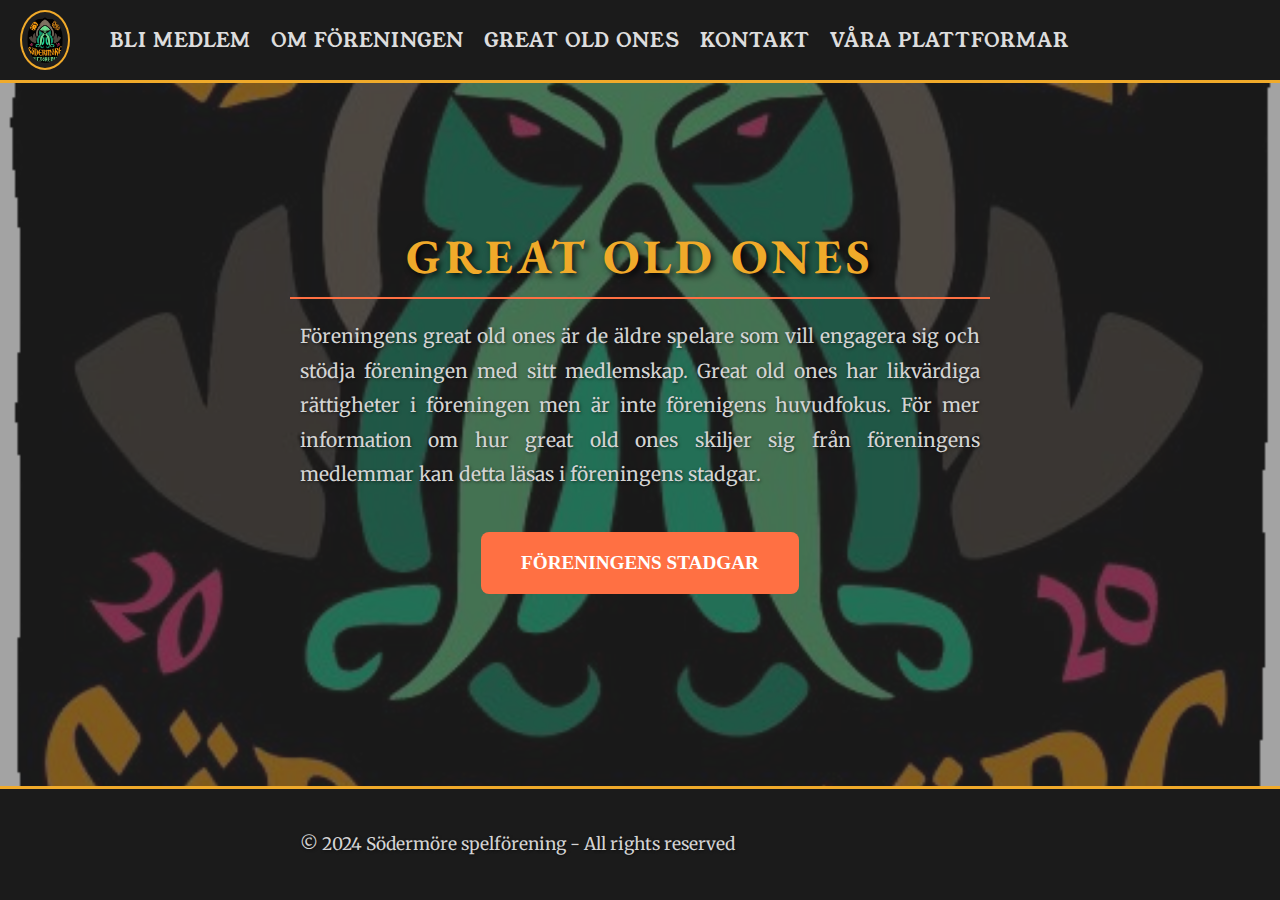
==== great-old-ones.html @ 02aed860 "Add files via upload" ====
<!DOCTYPE html>
<html lang="sv">
<head>
    <meta charset="UTF-8">
    <meta name="viewport" content="width=device-width, initial-scale=1.0">
    <title>Great Old Ones - Spelföreningen</title>
    <link rel="stylesheet" href="styles.css">
</head>
<body>
   <!-- Header med navigering -->
   <header></header>

    <main>
        <section id="great-old-ones">
            <h1>Great Old Ones</h1>
            <p>Föreningens great old ones är de äldre spelare som vill engagera sig och stödja föreningen med sitt medlemskap. 
                Great old ones har likvärdiga rättigheter i föreningen men är inte förenigens huvudfokus.  För mer information om hur great old ones skiljer sig från föreningens medlemmar kan detta läsas i föreningens stadgar.</p>
                <a class="btn" href="stadgar.html" target="_blank" rel="noopener noreferrer">Föreningens stadgar</a>
        </section>
    </main>

   <!-- Footer med copyright-->
   <footer></footer>

    <script src="script.js"></script>
</body>
</html>
---- styles.css ----
@import url('https://fonts.googleapis.com/css2?family=Cinzel:wght@400;700&family=Creepster&display=swap');
@import url('https://fonts.googleapis.com/css2?family=EB+Garamond:wght@400;700&display=swap');
@import url('https://fonts.googleapis.com/css2?family=Playfair+Display:wght@400;700&display=swap');
@import url('https://fonts.googleapis.com/css2?family=Young+Serif&family=Merriweather:wght@300;400&display=swap');
@import url('https://fonts.googleapis.com/css2?family=Cinzel:wght@700&display=swap');
@import url('https://fonts.googleapis.com/css2?family=Playfair+Display:wght@700&display=swap');

/* Animation för rubriker */
@keyframes fadeIn {
    from {
        opacity: 0;
        transform: translateY(-20px);
    }
    to {
        opacity: 1;
        transform: translateY(0);
    }
}

/* Applicera animationen på rubriker */
h1, h2, h3 {
    animation: fadeIn 500ms ease-in-out;
}


/* Grundläggande reset */
* {
    margin: 0;
    padding: 0;
    box-sizing: border-box;
}

/* För hela sidan */
html, body {
    height: 100%; /* Gör att body fyller hela höjden av sidan */
    display: flex;
    flex-direction: column; /* Flexbox för att hantera layouten */
}

/* Huvudinnehåll */
main {
    flex: 1; /* Gör att main tar upp allt utrymme mellan header och footer */
    display: flex;
    flex-direction: column;
    justify-content: center; /* Centrera innehållet vertikalt om det är lite */
    align-items: center;
    padding: 20px;
}

/* Footer */
footer {
    background-color:  #1b1b1b;
    color: #ddd;
    text-align: center;
    padding: 20px;
    border-top: 3px solid #f0aa2a; /* Dekorativ linje */
    font-size: 0.9em;
    position: relative;
}

/* Header */
header {
    display: flex;
    flex-direction: row; /* Gör så att logotypen och nav ligger på rad */
    justify-content: flex-start; /* Logotypen ska vara på vänster sida */
    align-items: center; /* Vertikal centrering för elementen */
    background:  #1b1b1b;
    border-bottom: 3px solid #f0aa2a; /* Dekorativ linje */
    padding: 10px 20px;
    position: sticky;
    top: 0;
    z-index: 1000;
    width: 100%;
    box-sizing: border-box; /* Säkerställ att padding inte påverkar bredden */
}

/* Logotypen */
.home-link {
    display: flex;
    align-items: center;
    text-decoration: none;
    margin-right: 20px; /* Mellanrum mellan logotypen och navigationen */
}

/* Logotyp stil */
.logo-icon {
    width: 50px;
    height: auto;
    border: 2px solid #f0aa2a;
    border-radius: 50%;
    background: #1e1e1e;
    padding: 5px;
    transition: transform 0.3s ease, box-shadow 0.3s ease;
}

/* Hover-effekt för logotyp */
.logo-icon:hover {
    transform: scale(1.1); /* Zoom vid hover */
    box-shadow: 0 0 10px #f0aa2a;
}

/* Navigation */
nav {
    display: flex;
    flex-wrap: wrap; /* Gör så att länkarna läggs på nästa rad om de inte får plats */
    justify-content: flex-start; /* Så att alla länkar ligger på en rad till vänster */
    align-items: center; /* Vertikal centrering för navigationen */
    flex-grow: 1; /* Gör så att navigationen tar upp den återstående bredden */
}

/* Navigation ul */
nav ul {
    list-style: none;
    display: flex;
    gap: 20px; /* Mellanrum mellan länkar */
    margin-left: 20px; /* Ger lite mellanrum mellan logotypen och länkarna */
    flex-wrap: wrap; /* Se till att länkarna inte går utanför och hamnar på en ny rad */
}

/* Navigation li */
nav ul li {
    position: relative;
}

/* Navigation länkar */
nav ul li a {
    text-decoration: none;
    color: #ddd;
    font-size: 1.2em;
    text-transform: uppercase;
    font-family: 'Young Serif', serif;
    letter-spacing: 1px;
    position: relative;
    transition: color 0.3s ease;
}

nav ul li a:hover {
    color: #f0aa2a;
}

/* Dekorativa punkter vid hover */
nav ul li::after {
    content: "●";
    color: #f0aa2a;
    font-size: 0.8em;
    position: absolute;
    left: 50%;
    transform: translateX(-50%);
    top: 30px;
    opacity: 0;
    transition: opacity 0.3s ease-in-out, top 0.3s ease-in-out;
}

nav ul li a:hover + ::after {
    opacity: 1;
    top: 25px; /* Lätt rörelse uppåt */
}

/* För att lägga till en responsiv design om nödvändigt */
@media (max-width: 768px) {
    nav ul {
        flex-direction: column;
        align-items: center; /* Centrerar navigationen vertikalt vid små skärmar */
    }

    nav ul li {
        margin: 10px 0;
    }

    h1 {
        font-size: 2.2em;
    }

    h2 {
        font-size: 1.5em;
    }
}




/* Hem sektion */
#home {
    text-align: center;
    padding: 80px 20px;
    position: relative;
    z-index: 2;
}

#home .logo {
    position: relative;
    max-width: 300px;
    margin: 0 auto 30px;
}

#home img {
    width: 100%;
    height: auto;
    max-width: 400px;
}

/* Knapp */
.btn {
    background-color: #ff7043;
    color: #fff;
    padding: 10px 20px;
    text-decoration: none;
    text-transform: uppercase;
    font-weight: bold;
    border-radius: 5px;
    transition: background-color 0.3s ease;
}

.btn:hover {
    background-color: #e84d2c;
}

/* För bakgrund på andra sidor (utan logotyp på landningssidan) */
body:not(#home) {
    position: relative;
}

/* Pseudo-element för bakgrundsbild på andra sidor */
body::before {
    content: "";
    position: absolute;
    top: 0;
    left: 0;
    width: 100%;
    height: 100%;
    background: url('logotyp.png') no-repeat center center fixed;
    background-size: cover;
    filter: brightness(50%) contrast(80%);  /* Minskar ljusstyrkan och kontrasten */
    background-color: rgba(0, 0, 0, 0.4); /* Transparent svart lager för att ge opacity */
    z-index: -1;
}

/* Sektioner */
section {
    padding: 40px 20px;
    margin-bottom: 30px;
    position: relative;
    z-index: 1;
}

h1 {
    font-family: 'EB Garamond', serif; /* Använd detta om Young Serif inte finns */
    color: #f0aa2a;
    font-weight: 700;
    text-align: center;
    margin-bottom: 20px;
    text-transform: uppercase;
    font-size: 3em;
    letter-spacing: 4px;
    text-shadow: 3px 3px 6px rgba(0, 0, 0, 0.8);
    border-bottom: 2px solid #ff7043;
    padding-bottom: 10px;
}

/* För H2 (Sekundära rubriker) */
h2 {
    font-family: 'Cinzel', serif; /* För en klassisk, elegant känsla */
    font-size: 2.5em; /* Justera storleken för att ge mer visuell vikt */
    color: #f0aa2a; /* Ljus orange för att matcha andra designelement */
    margin-bottom: 20px;
    text-transform: uppercase; /* För att göra rubriken mer markerad */
    letter-spacing: 3px; /* Lite mer utrymme mellan bokstäver */
    text-shadow: 2px 2px 5px rgba(0, 0, 0, 0.3); /* Lätt skugga för djup */
}

/* För små rubriker (H3, om du använder dem) */
h3 {
 font-family: 'Playfair Display', serif; /* För en sofistikerad känsla */
    font-size: 1.8em; /* Justera storleken för att ge bra kontrast mot H2 */
    color: #e93db5; /* Färgglad, lite mer lekfull färg för mindre rubriker */
    margin-bottom: 15px;
    text-transform: capitalize; /* För att göra rubriken mer lättläst */
    text-shadow: 1px 1px 3px rgba(0, 0, 0, 0.5); /* Mjukare skugga */
    border-left: 4px solid #ff7043; /* Vertikal linje till vänster för dekoration */
    padding-left: 10px; /* Liten padding för avstånd från linjen */
}

p {
    font-family: 'Merriweather', serif; /* Kompletterar Young Serif */
    font-size: 1.2em; /* Lite större för bättre läsbarhet */
    line-height: 1.8; /* Ökar radavstånd för luftigt utseende */
    color: #d4d4d4; /* Ljusare textfärg som kontrast mot bakgrunden */
    text-align: justify; /* Justera texten för ett mer balanserat utseende */
    margin: 20px auto; /* Lägger till lite avstånd mellan stycken */
    max-width: 700px; /* Begränsa bredden för bättre läsbarhet */
    padding: 0 10px; /* Lägger till en liten inre marginal */
    text-shadow: 1px 1px 3px rgba(0, 0, 0, 0.5); /* Diskret skugga för djup */
}


/* Modal */
.modal {
    display: none; /* Hidden by default */
    position: fixed; 
    z-index: 1000; /* Sit on top */
    left: 0;
    top: 0;
    width: 100%;
    height: 100%;
    overflow: auto;
    background-color: rgb(0,0,0); /* Fallback color */
    background-color: rgba(0,0,0,0.4); /* Black w/ opacity */
}

.modal-content {
    background-color: #fefefe;
    margin: 15% auto;
    padding: 20px;
    border: 1px solid #888;
    width: 80%;
}

/* Lightbox (enkel bild-galleri) */
.lightbox img {
    width: 100%;
    height: auto;
    cursor: pointer;
}

.lightbox {
    display: none;
    position: fixed;
    z-index: 9999;
    left: 0;
    top: 0;
    width: 100%;
    height: 100%;
    background: rgba(0, 0, 0, 0.8);
    justify-content: center;
    align-items: center;
}

/* Lightbox aktiv */
.lightbox.active {
    display: flex;
}

/* Responsiv design }*/
@media (max-width: 768px) {
    nav ul {
        flex-direction: column;
    }

    nav ul li {
        margin: 10px 0;
    }

    h1 {
        font-size: 2.2em;
    }

    h2 {
        font-size: 1.5em;
    }
}
/*Styling för bli-medlem.html*/
#bli-medlem {
    text-align: center; /* Centrerar alla inre element, inklusive knappar */
}

/* Knapp inom #bli-medlem */
#bli-medlem .btn {
    display: inline-block; /* Gör knappen inline för att centrera den */
    background-color: #ff7043;
    color: #fff;
    padding: 20px 40px; /* Större padding för en större knapp */
    text-decoration: none;
    text-transform: uppercase;
    font-weight: bold;
    font-size: 1.2em; /* Större textstorlek för bättre synlighet */
    border-radius: 8px; /* Rundare hörn */
    transition: background-color 0.3s ease;
    margin: 20px 0; /* Mellanrum ovanför och nedanför knappen */
    cursor: pointer; /* Visar en handpekare för att indikera att det går att klicka */
}

/* Hover-effekt för knappen */
#bli-medlem .btn:hover {
    background-color: #e84d2c; /* Mörkare nyans på hover */
}
/*Styling för great-old-ones.html*/
#great-old-ones {
    text-align: center; /* Centrerar alla inre element, inklusive knappar */
}

/* Knapp inom #bli-medlem */
#great-old-ones .btn {
    display: inline-block; /* Gör knappen inline för att centrera den */
    background-color: #ff7043;
    color: #fff;
    padding: 20px 40px; /* Större padding för en större knapp */
    text-decoration: none;
    text-transform: uppercase;
    font-weight: bold;
    font-size: 1.2em; /* Större textstorlek för bättre synlighet */
    border-radius: 8px; /* Rundare hörn */
    transition: background-color 0.3s ease;
    margin: 20px 0; /* Mellanrum ovanför och nedanför knappen */
    cursor: pointer; /* Visar en handpekare för att indikera att det går att klicka */
}

/* Hover-effekt för knappen */
#great-old-ones .btn:hover {
    background-color: #e84d2c; /* Mörkare nyans på hover */
}
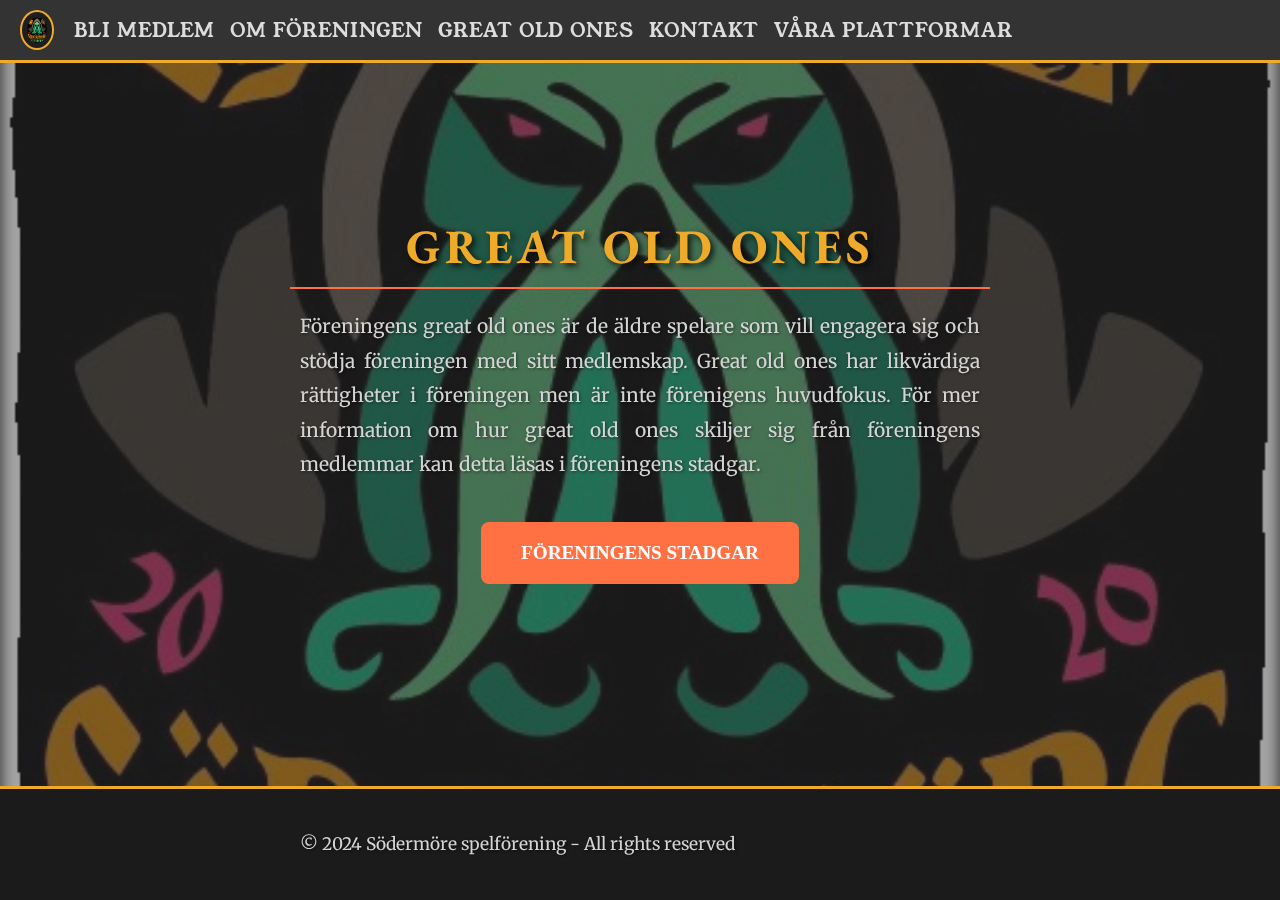
==== commit a0d9225c: "Add files via upload" ====
--- a/great-old-ones.html
+++ b/great-old-ones.html
@@ -16,7 +16,8 @@
             <p>Föreningens great old ones är de äldre spelare som vill engagera sig och stödja föreningen med sitt medlemskap. 
                 Great old ones har likvärdiga rättigheter i föreningen men är inte förenigens huvudfokus.  För mer information om hur great old ones skiljer sig från föreningens medlemmar kan detta läsas i föreningens stadgar.</p>
                 <a class="btn" href="stadgar.html" target="_blank" rel="noopener noreferrer">Föreningens stadgar</a>
-        </section>
+        
+            </section>
     </main>
 
    <!-- Footer med copyright-->
--- a/styles.css
+++ b/styles.css
@@ -22,7 +22,6 @@
     animation: fadeIn 500ms ease-in-out;
 }
 
-
 /* Grundläggande reset */
 * {
     margin: 0;
@@ -32,7 +31,7 @@
 
 /* För hela sidan */
 html, body {
-    height: 100%; /* Gör att body fyller hela höjden av sidan */
+    height: auto; /* Gör att body fyller hela höjden av sidan */
     display: flex;
     flex-direction: column; /* Flexbox för att hantera layouten */
 }
@@ -45,6 +44,7 @@
     justify-content: center; /* Centrera innehållet vertikalt om det är lite */
     align-items: center;
     padding: 20px;
+    
 }
 
 /* Footer */
@@ -176,9 +176,6 @@
     }
 }
 
-
-
-
 /* Hem sektion */
 #home {
     text-align: center;
@@ -215,15 +212,10 @@
     background-color: #e84d2c;
 }
 
-/* För bakgrund på andra sidor (utan logotyp på landningssidan) */
-body:not(#home) {
-    position: relative;
-}
-
 /* Pseudo-element för bakgrundsbild på andra sidor */
 body::before {
     content: "";
-    position: absolute;
+    position: fixed;
     top: 0;
     left: 0;
     width: 100%;
@@ -233,6 +225,11 @@
     filter: brightness(50%) contrast(80%);  /* Minskar ljusstyrkan och kontrasten */
     background-color: rgba(0, 0, 0, 0.4); /* Transparent svart lager för att ge opacity */
     z-index: -1;
+        box-shadow : inset 0 0 1em #111;
+}
+
+html, body {
+    height: 100%;
 }
 
 /* Sektioner */
@@ -296,13 +293,13 @@
 /* Modal */
 .modal {
     display: none; /* Hidden by default */
-    position: fixed; 
+    position: flex; 
     z-index: 1000; /* Sit on top */
     left: 0;
     top: 0;
     width: 100%;
     height: 100%;
-    overflow: auto;
+    overflow: hidden;
     background-color: rgb(0,0,0); /* Fallback color */
     background-color: rgba(0,0,0,0.4); /* Black w/ opacity */
 }
@@ -313,6 +310,7 @@
     padding: 20px;
     border: 1px solid #888;
     width: 80%;
+    height: 100%;
 }
 
 /* Lightbox (enkel bild-galleri) */
@@ -408,3 +406,109 @@
 #great-old-ones .btn:hover {
     background-color: #e84d2c; /* Mörkare nyans på hover */
 }
+
+           /* Styling för stadgar-sektionen */
+           #stadgar {
+               font-family: Arial, sans-serif;
+               line-height: 1.4;
+               /* Mindre radavstånd */
+               margin: 20px auto;
+               max-width: 800px;
+           }
+    
+           #stadgar h1,
+           #stadgar h2,
+           #stadgar h3 {
+               text-align: center;
+               /* Centrera rubriker */
+               margin: 10px 0;
+               /* Mindre mellanrum mellan rubriker */
+           }
+    
+           #stadgar p {
+               margin: 5px 0;
+               /* Mindre radavstånd mellan stycken */
+           }
+    
+           /* För att minska skillnaden mellan överskrift och text */
+           #stadgar h2 {
+               font-size: 1.5rem;
+               /* Lite mindre h2 */
+           }
+    
+           #stadgar h1 {
+               font-size: 2rem;
+           }
+    
+           #stadgar h3 {
+               font-size: 1.2rem;
+           }
+
+           header {
+            display: flex;
+            align-items: center;
+            justify-content: space-between;
+            padding: 10px 20px;
+            background-color: #333;
+            color: #fff;
+            position: relative;
+        }
+        
+        .home-link .logo-icon {
+            height: 40px;
+            width: auto;
+        }
+        
+        /* Navigationsmeny */
+        nav ul {
+            list-style: none;
+            display: flex;
+            gap: 15px;
+            margin: 0;
+            padding: 0;
+        }
+        
+        nav a {
+            text-decoration: none;
+            color: #fff;
+            font-size: 16px;
+        }
+        
+        /* Knappen för mobila menyer */
+        #menu-toggle {
+            background: none;
+            border: none;
+            font-size: 24px;
+            color: #fff;
+            cursor: pointer;
+            display: none; /* Dölj på desktop */
+        }
+        
+        /* Mobil-specifik styling */
+        @media (max-width: 768px) {
+            #menu-toggle {
+                display: block; /* Visa menykontrollen på mobiler */
+            }
+        
+            #nav-menu {
+                display: none; /* Dölj menyn som standard */
+                position: absolute;
+                top: 60px; /* Placera under headern */
+                left: 0;
+                width: 100%;
+                background-color: #333;
+                flex-direction: column;
+                gap: 10px;
+                padding: 10px 0;
+                z-index: 999;
+            }
+        
+            #nav-menu ul {
+                flex-direction: column;
+                align-items: center;
+            }
+        
+            #nav-menu.show {
+                display: flex; /* Visa menyn när den är aktiverad */
+            }
+        }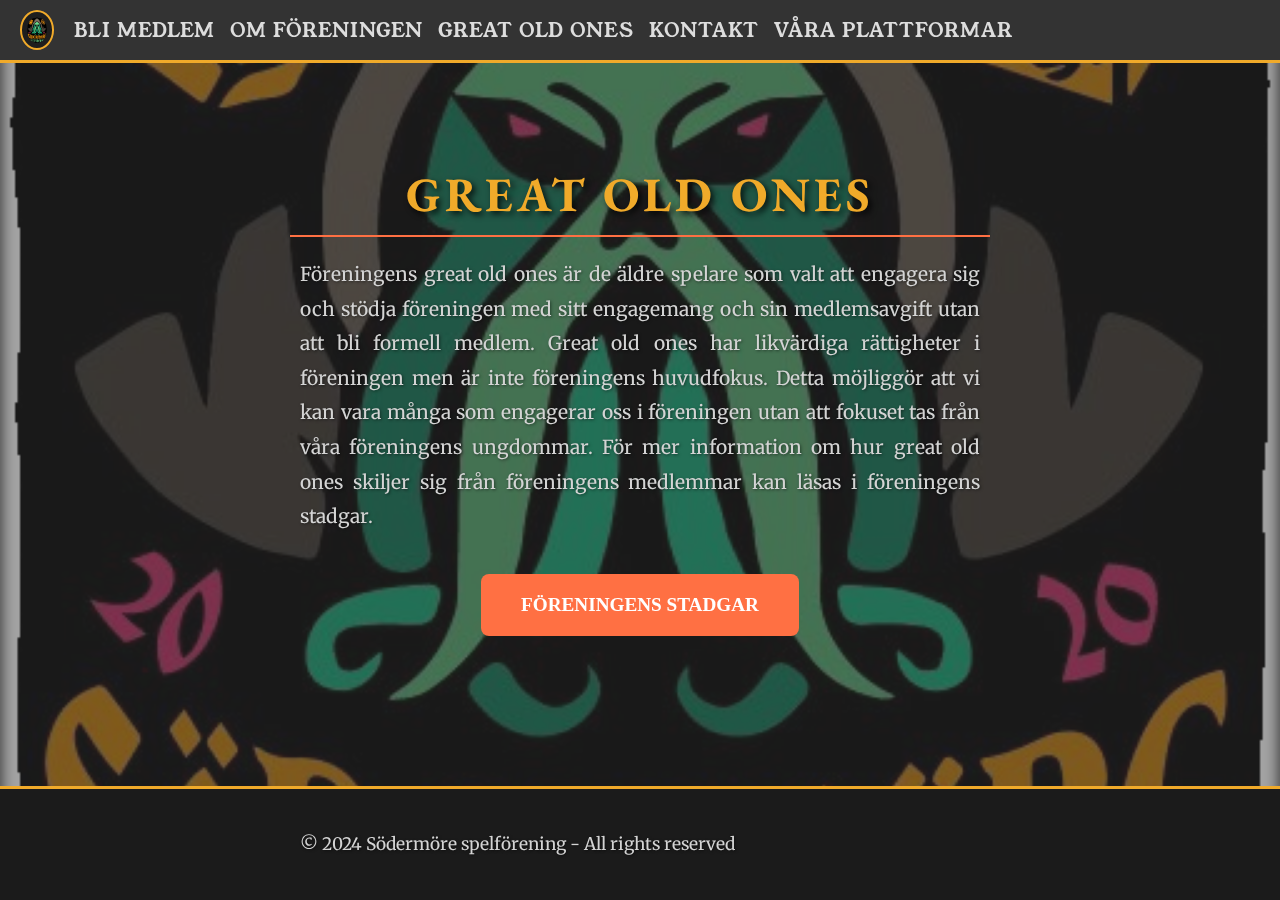
==== commit dc91d558: "Update great-old-ones.html" ====
--- a/great-old-ones.html
+++ b/great-old-ones.html
@@ -13,8 +13,8 @@
     <main>
         <section id="great-old-ones">
             <h1>Great Old Ones</h1>
-            <p>Föreningens great old ones är de äldre spelare som vill engagera sig och stödja föreningen med sitt medlemskap. 
-                Great old ones har likvärdiga rättigheter i föreningen men är inte förenigens huvudfokus.  För mer information om hur great old ones skiljer sig från föreningens medlemmar kan detta läsas i föreningens stadgar.</p>
+            <p>Föreningens great old ones är de äldre spelare som valt att engagera sig och stödja föreningen med sitt engagemang och sin medlemsavgift utan att bli formell medlem. 
+                Great old ones har likvärdiga rättigheter i föreningen men är inte föreningens huvudfokus. Detta möjliggör att vi kan vara många som engagerar oss i föreningen utan att fokuset tas från våra föreningens ungdommar.  För mer information om hur great old ones skiljer sig från föreningens medlemmar kan läsas i föreningens stadgar.</p>
                 <a class="btn" href="stadgar.html" target="_blank" rel="noopener noreferrer">Föreningens stadgar</a>
         
             </section>
